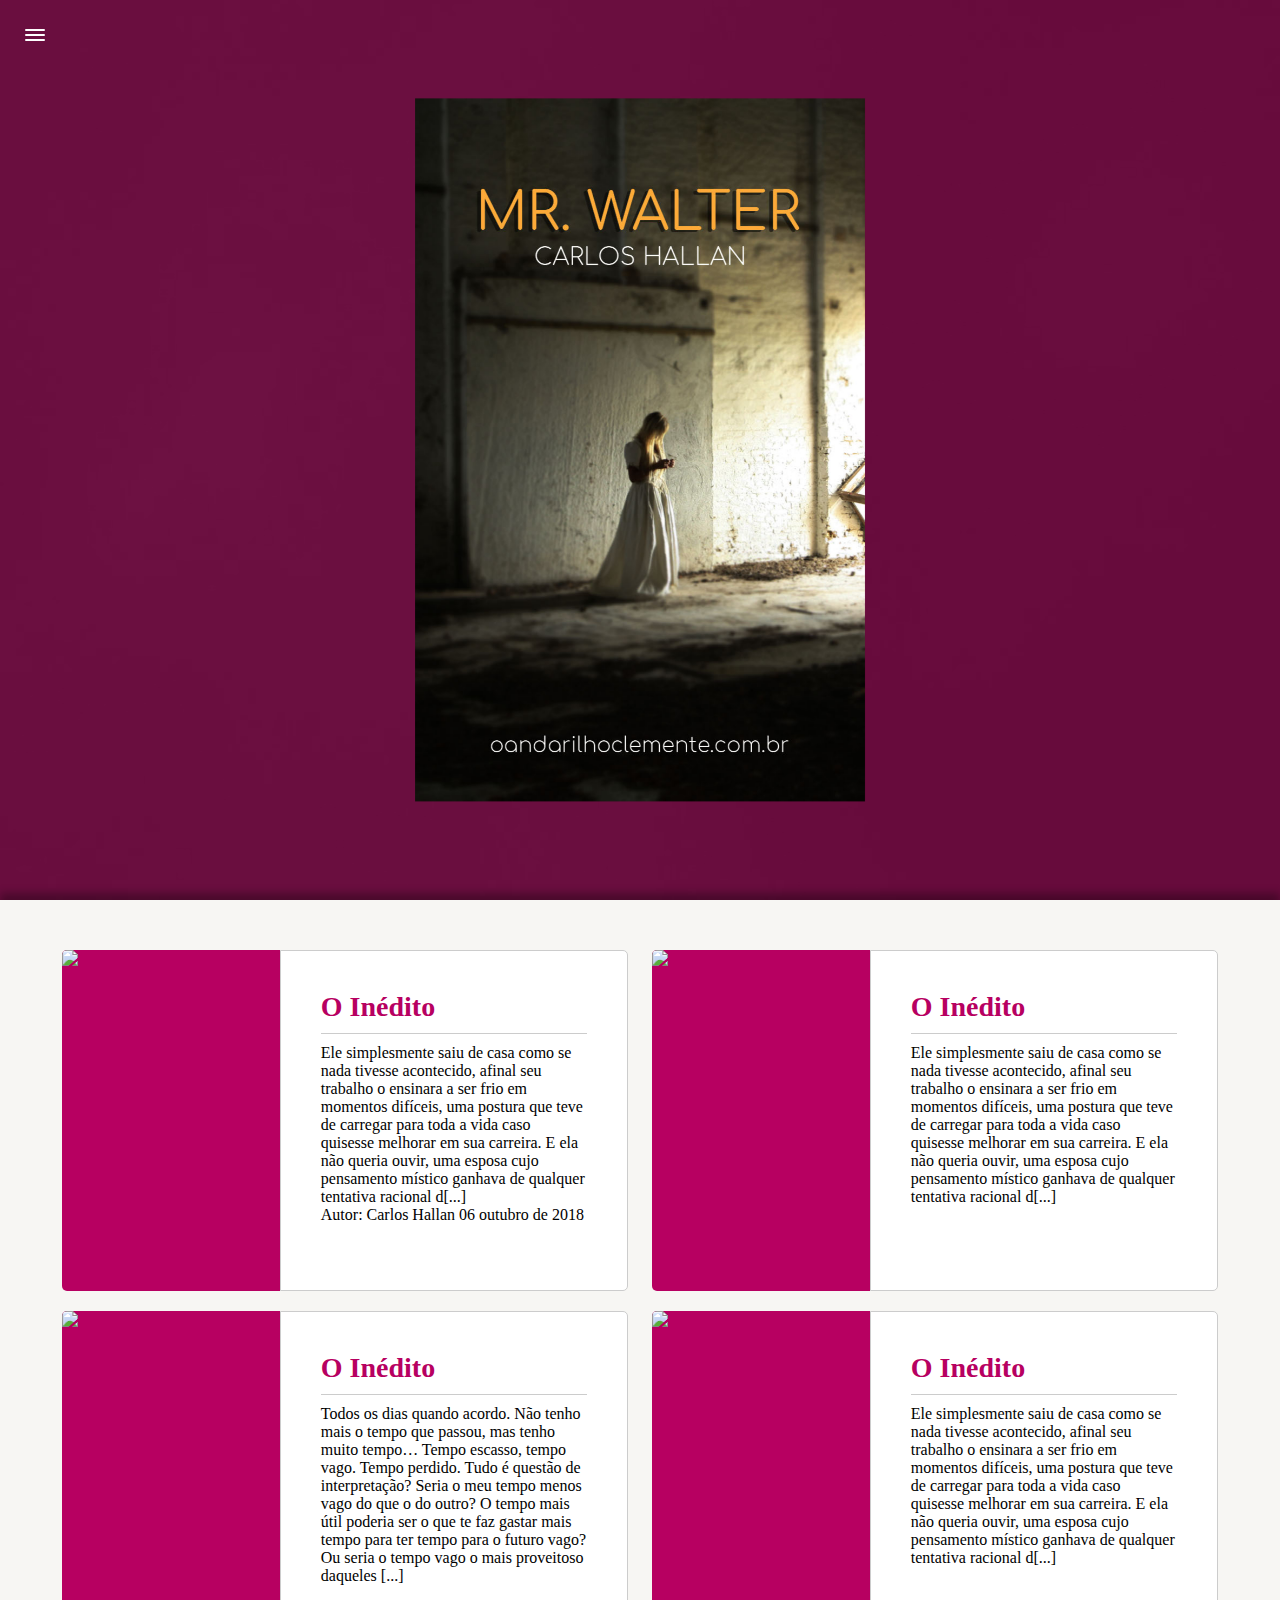
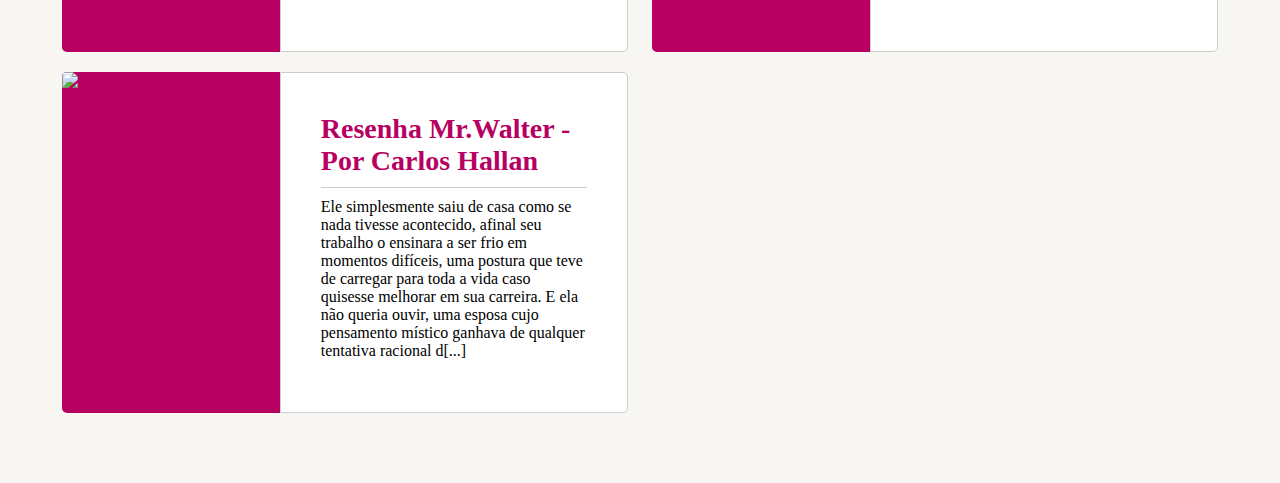
==== outrapagina.html @ c2a376c7 "Animations and format text" ====
<!DOCTYPE html>
<html lang="pt-br">

<head>
    <meta charset="UTF-8">
    <title>Maria B. Livros</title>
    <link rel="stylesheet" type="text/css" href="css/estilo.css">
    <link href="https://fonts.googleapis.com/css?family=PT+Sans|PT+Sans+Caption|PT+Sans+Narrow" rel="stylesheet">
    <link rel="stylesheet" href="https://use.fontawesome.com/releases/v5.0.13/css/all.css" integrity="sha384-DNOHZ68U8hZfKXOrtjWvjxusGo9WQnrNx2sqG0tfsghAvtVlRW3tvkXWZh58N9jp"
        crossorigin="anonymous">
</head>

<body page="index">

    <div class="loading"></div>
    <div class="loading2"></div>
    <div class="dot dot1"></div>

    <header>
        <div include="./include/menu.html"></div>

        <figure class="captionHeader">
            <img id="logo" src="imagens/mr-walter.jpg">
        </figure>

        <div class="bgVideoFilter"></div>
        <div class="bg-video">
            <img src="imagens/bg-video.jpeg">
        </div>
        
        <!-- <video muted autoplay class="bg-video" poster="imagens/bg-video.jpeg">
            <source src="videos/Blurred-Lights.webm" type="video/webm">
            <source src="videos/Blurred-Lights.mp4" type="video/mp4">
        </video> -->

    </header>

    <section class="section-blog">
        
        <article>
            <figure>
                <img src="https://d188rgcu4zozwl.cloudfront.net/content/B078NC34P8/resources/135178493">
            </figure>

            <div class="content-right">
                <h2>O Inédito</h2>
                <p>Ele simplesmente saiu de casa como se nada tivesse acontecido, afinal seu trabalho o ensinara a ser frio
                    em momentos difíceis, uma postura que teve de carregar para toda a vida caso quisesse melhorar em sua
                    carreira. E ela não queria ouvir, uma esposa cujo pensamento místico ganhava de qualquer tentativa racional
                    de esclarecer suas dúvidas. Mas foi ontem que tudo aconteceu ultima palavra</p>

                <div class="icon-article">

                    <span class="lang">Autor: Carlos Hallan</span>
                    <span class="lang">06 outubro de 2018</span>


                </div>
            </div>

            <div class="clear"></div>
        </article>

        <article>
            <figure>
                <img src="https://d188rgcu4zozwl.cloudfront.net/content/B078NC34P8/resources/135178493">
            </figure>

            <div class="content-right">
                <h2>O Inédito</h2>
                <p>Ele simplesmente saiu de casa como se nada tivesse acontecido, afinal seu trabalho o ensinara a ser frio
                    em momentos difíceis, uma postura que teve de carregar para toda a vida caso quisesse melhorar em sua
                    carreira. E ela não queria ouvir, uma esposa cujo pensamento místico ganhava de qualquer tentativa racional
                    de esclarecer suas dúvidas. Mas foi ontem que tudo aconteceu…</p>
            </div>


            <div class="clear"></div>
        </article>

        <article>
            <figure>
                <img src="https://d188rgcu4zozwl.cloudfront.net/content/B078NC34P8/resources/135178493">
            </figure>

            <div class="content-right">
                <h2>O Inédito</h2>
                <p>Todos os dias quando acordo. Não tenho mais o tempo que passou, mas tenho muito tempo…

                    Tempo escasso, tempo vago. Tempo perdido. Tudo é questão de interpretação? Seria o meu tempo menos vago do que o do outro? O tempo mais útil poderia ser o que te faz gastar mais tempo para ter tempo para o futuro vago? Ou seria o tempo vago o mais proveitoso daqueles que se usa para qualquer atividade desgastante e possivelmente divertida?
                    
                    Seria ideal gastar o tempo sem ter tempo para pensar? Seria justo gastar o tempo sem ter tempo para gastar? A troca justa pelo peso que carrega toda alma vivente e social, parece existir ao mesmo passo que a faminta agressividade de um leão, que quase sem escolha dilacera a presa sem ter tempo a perder. Com medo de ficar faminto? Ou de perder tempo ganhando tempo com a dor? Mas no social a agressividade oculta se faz amena na boca de quem a recita, mas no tempo de quem gasta se torna feroz, sangrenta e te faz escolher entre a vida e a morte (sem tempo de viver).
                    
                    Todos os dias quando acordo, não tenho mais o tempo que passou, mas tenho muito tempo… tenho todo o tempo do mundo, mas o mundo não me tem em seu tempo.</p>
            </div>

            <div class="clear"></div>
        </article>

        <article>
            <figure>
                <img src="https://d188rgcu4zozwl.cloudfront.net/content/B078NC34P8/resources/135178493">
            </figure>

            <div class="content-right">
                <h2>O Inédito</h2>
                <p>Ele simplesmente saiu de casa como se nada tivesse acontecido, afinal seu trabalho o ensinara a ser frio
                    em momentos difíceis, uma postura que teve de carregar para toda a vida caso quisesse melhorar em sua
                    carreira. E ela não queria ouvir, uma esposa cujo pensamento místico ganhava de qualquer tentativa racional
                    de esclarecer suas dúvidas. Mas foi ontem que tudo aconteceu…</p>
            </div>

            <div class="clear"></div>
        </article>

        <article>
            <figure>
                <img src="https://d188rgcu4zozwl.cloudfront.net/content/B078NC34P8/resources/135178493">
            </figure>

            <div class="content-right">
                <h2>Resenha Mr.Walter - Por Carlos Hallan</h2>
                <p>Ele simplesmente saiu de casa como se nada tivesse acontecido, afinal seu trabalho o ensinara a ser frio
                    em momentos difíceis, uma postura que teve de carregar para toda a vida caso quisesse melhorar em sua
                    carreira. E ela não queria ouvir, uma esposa cujo pensamento místico ganhava de qualquer tentativa racional
                    de esclarecer suas dúvidas. Mas foi ontem que tudo aconteceu…</p>
            </div>

            <div class="clear"></div>
        </article>
        <div class="clear"></div>

    </section>

    <!-- <div include="./include/footer.html"></div> -->

    <script src="js/jquery-3.3.1.min.js"></script>
    <script src="js/action.js"></script>
</body>

</html>
---- css/estilo.css ----
@charset utf-8;
/*Document css*/


/* font-family: 'PT Sans', sans-serif;
font-family: 'PT Sans Caption', sans-serif;
font-family: 'PT Sans Narrow', sans-serif; */

/* COLOR LIGHT{

    BG = #EEE || #FAFAFA
    BORDER = #CCC
    COLOR BOX = #FFF
    BOX-SHADOW = BLACK COM OPACIDADE ENTRE 0.2 E 0.6
    SUBCOLOR =  #b70061

}

COLOR NIGHT MODE { 

}
    */


*{
    margin: 0;
    padding: 0;
    text-decoration: none;
    box-sizing: border-box;
}

.clear{
    clear: both;
}


header{
    position: relative;
}

header .bg-video{
    width: 100%;
    height: 100%;
    top: 0;
    filter: grayscale(100%);
    object-fit: cover;
    position: fixed;
    z-index: 1;
}

header .bgVideoFilter{
    width: 100%;
    height: 100%;
    position: fixed;
    top: 0;
    background-color: #b70061;
    z-index: 2;
    opacity: 0.5;
}

header .captionHeader{
    width: 100%;
    height: 100%;
    position: fixed;
    display: block;
    top: 0;
    z-index: 3;
}

header .captionHeader img{
    width: 450px;
    height: auto;
    top: 50%;
    left: 50%;
    transform: translate(-50%, -50%);
    position: absolute;
}

header .menuTop{
    width: 100%;
    height: auto;
    z-index: 6;
    padding: 10px;
    top: 0;
    position: fixed;
}


.iconSearch{
    width: 50px;
    height: 50px;
    position: absolute;
    cursor: pointer;
    border-radius: 300px;
    transition: 0.3s;
    padding: 20px;
    top: 10px;
    right: 10px;
    transition: 0.5s;
}

.iconSearch:hover{
    background-color: #fafafa !important;
    box-shadow: 5px 5px 10px rgba(0,0,0,0.3);
}

.iconSearch i{
    top: 50%;
    left: 50%;
    transform: translate(-50%, -50%);
    position: absolute;
    border-radius: 300px;
    transition: 0.5s;
    color: #fff;
    /* background-color: #fff; */
}

.iconSearch:hover i{
    color: #555;
}

.search{
    right: 70px;
    top: 15px;
    position: absolute;
}

.search input{
    border-radius: 30px;
    border: none;
    height: 40px;
    width: 0;
    padding: 0px 0px;
    box-shadow: 5px 5px 10px rgba(0,0,0,0.3);
    outline: none;
    transition: 0.5s;
}

.search input:focus{
    transform: scale(1.1);
}

.searchShow{
    width: 300px !important;
    padding: 10px 15px !important;
}

.iconMenu{
    width: 50px;
    height: 50px;
    position: relative;
    cursor: pointer;
    border-radius: 300px;
    transition: 0.3s;
}

.iconMenu .bar{
    width: 40%;
    height: 2px;
    background-color: #fff;
    top: 50%;
    left: 50%;
    transform: translate(-50%, -50%);
    position: absolute;
    border-radius: 5px;
    transition: 0.5s;
}

.iconMenu .bar::after{
    content: '';
    width: 100%;
    height: 2px;
    background-color: #fff;
    top: 50%;
    left: 50%;
    transform: translate(-50%, 200%);
    position: absolute;
    border-radius: 5px;
    transition: 0.5s;
}

.iconMenu .bar::before{
    content: '';
    width: 100%;
    height: 2px;
    background-color: #fff;
    top: 50%;
    left: 50%;
    transform: translate(-50%, -300%);
    position: absolute;
    border-radius: 5px;
    transition: 0.5s;
}

.iconMenu:hover{
    background-color: #fafafa !important;
    box-shadow: 5px 5px 10px rgba(0,0,0,0.3);
}

.iconMenu:hover .bar::after, .iconMenu:hover .bar, .iconMenu:hover .bar::before{
    background-color: #555;
}

.iconMenu:hover .toggleBar::after, .iconMenu:hover .toggleBar::before{
    background-color: #555;
}

.iconMenu .toggleBar{
    width: 40%;
    height: 2px;
    background-color: rgba(255, 255, 255, 0);
    top: 50%;
    left: 50%;
    transform: translate(-50%, -50%);
    position: absolute;
    border-radius: 5px;
    transition: 0.5s;
}

.iconMenu .toggleBar::after{
    content: '';
    width: 100%;
    height: 2px;
    background-color: #fff;
    top: 50%;
    left: 50%;
    transform: translate(-50%, -50%) rotate(45deg);
    position: absolute;
    border-radius: 5px;
    transition: 0.5s;
}

.iconMenu .toggleBar::before{
    content: '';
    width: 100%;
    height: 2px;
    background-color: #fff;
    top: 50%;
    left: 50%;
    transform: translate(-50%, -50%) rotate(-45deg);
    position: absolute;
    border-radius: 5px;
    transition: 0.5s;
}

header .menuLeft{
    width: 250px;
    height: 100%;
    position: fixed;
    left: -100%;
    top: 0;
    background-color: #fff;
    z-index: 5;
    transition: 0.5s;
    padding-top: 60px;
    overflow: hidden;
    box-shadow: 2px 0px 5px rgba(0,0,0,0.2)
}

header .menuLeft a{
    width: 100%;
    height: auto;
    padding: 10px 15px 10px 25px;
    margin: 10px 0;
    display: block;
    text-align: left;
    color: #555;
    font-family: 'PT Sans', sans-serif;
    font-size: 15px;
    font-weight: bold;
    position: relative;
    z-index: 1;
    transition: 0.5s;
}

header .menuLeft i{
    font-size: 20px;
    margin-right: 25px;
    position: relative;
    top: 1px;
    color: #b70061;
    transition: 0.5s;
}

header .menuLeft a::after{
    content: '';
    width: 0%;
    height: 90%;
    display: block;
    /* border-bottom: 1px solid #fff; */
    transition: 0.5s;
    background-color: #b70061;
    /* box-shadow: 3px 3px 5px rgba(0,0,0,0.2); */
    position: absolute;
    padding: 5px 15px;
    left: -30px;
    top: -2px;
    z-index: -1;
    border-radius: 30px;
}

header .menuLeft a:hover::after{
   width: 80%;
}

header .menuLeft a:hover, header .menuLeft a:hover i{
    color: #fff !important;
}

header .menuLeft .submenu{
    display: none;
}

.separador{
    width: 100%;
    height: 1px;
    background-color: #ccc;
    position: relative;
    margin: 5px 0;
}


/* section */

.section-blog{
    width: 100%;
    height: auto;
    background-color: #f7f6f3;
    position: relative;
    display: block;
    z-index: 4;
    margin-top: 100%;
    box-shadow: 0 -7px 8px rgba(0,0,0,0.3);
    padding: 50px;
}

.section-blog article{
    width: 48%;
    height: auto;
    transition: 0.5s;
    display: flex;
    /* overflow: hidden; */
    position: relative;
    float: left;
    margin: 0 1%;
}

.clear{
    clear: both;
}

.section-blog article:hover{
/*     
    box-shadow: 0 43px 35px -37px rgba(0,0,0,0.3);
    transform: scale(1.03); */
}

.section-blog article figure{
    width: 70%;
    height: 341px;
    overflow: hidden;
    margin-bottom: 20px;
    background-color:#b70061;
    border-radius: 5px 0 0 5px;
}

.section-blog .content-right{
    width: 100%;
    height: 341px;
    background-color: #fff;
    border-radius: 0 5px 5px 0;
    padding: 40px;
    border: 1px solid #ccc;
    display: block;
}

.section-blog article figure img{
    width: 100%;
    height: auto;
    position: relative;
    top: 0px;
}

.section-blog article h2{
    font-size: 28px;
    border-bottom: 1px solid #ccc;
    padding: 0 0 10px;
    margin: 0 auto 10px;
    color: #b70061;
}


/* loading */

.loading{
    width: 50%;
    height: 100%;
    position: fixed;
    background-color: #f7f6f3;
    z-index: 200;
    display: block;
    top: 0;
    left: 0;
    transition: 2s;
    transition-timing-function: ease-in-out;
}

.removeLoading1{
    left: -100% !important;   
}

.loading2{
    width: 50%;
    height: 100%;
    position: fixed;
    background-color: #f7f6f3;
    z-index: 200;
    display: block;
    top: 0;
    right: 0;
    transition: 2s;
    transition-timing-function: ease-in-out;
}

.removeLoading2{
    right: -100% !important;
}


@keyframes dot1{
    0%{
        transform: translate(-200%, -50%) rotate(160deg);
    }

    50%{
        transform: translate(-200%, -50%) rotate(520deg);
    }

    100%{
        transform: translate(-200%, -50%) rotate(880deg);
        /* transform: translate(-200%, -50%) rotate(0deg) scale(1); */
    }

}
@keyframes dot2{
    0%{
        transform: translate(-200%, -50%) rotate(0deg);
    }

    50%{
        transform: translate(-200%, -50%) rotate(360deg);
    }

    100%{
        transform: translate(-200%, -50%) rotate(720deg);
        /* transform: translate(-200%, -50%) rotate(0deg) scale(1); */
    }

}
.dot{
    width: 20px;
    height: 20px;
    background-color: transparent;
    position: fixed;
    top: 50%;
    left: 50%;
    transform: translate(-50%, -50%) rotate(0deg);
    transform-origin: 50%;
    border-radius: 300px;
    /* animation-name: loading;
    animation-delay: 0;
    animation-direction: normal;
    animation-timing-function: linear;
    animation-duration: 1s;
    animation-iteration-count: infinite; */
    z-index: 201;
    transition: 1s;
}

.removeDot{
    opacity: 0;
    transform: translate(-50%, -50%) rotate(0deg) scale(0);
    transition: opacity 0.5s, transform 2s;
}

.dot::before{
    content: '';
    width: 20px;
    height: 20px;
    background-color: #b70061;
    position: absolute;
    top: 50%;
    left: 50%;
    transform: translate(-200%, -50%) rotate(45deg);
    transform-origin: 200%;
    border-radius: 300px;
    animation-name: dot1;
    animation-delay: 0;
    animation-direction: normal;
    animation-timing-function: linear;
    animation-duration: 2s;
    animation-iteration-count: infinite;
    z-index: 201;
}

.dot::after{
    content: '';
    width: 20px;
    height: 20px;
    background-color: #b70061;
    position: absolute;
    top: 50%;
    left: 50%;
    transform: translate(-200%, -50%) rotate(0deg);
    transform-origin: 200%;
    border-radius: 300px;
    animation-name: dot2;
    animation-delay: 0;
    animation-direction: normal;
    animation-timing-function: linear;
    animation-duration: 2s;
    animation-iteration-count: infinite;
    z-index: 201;
}
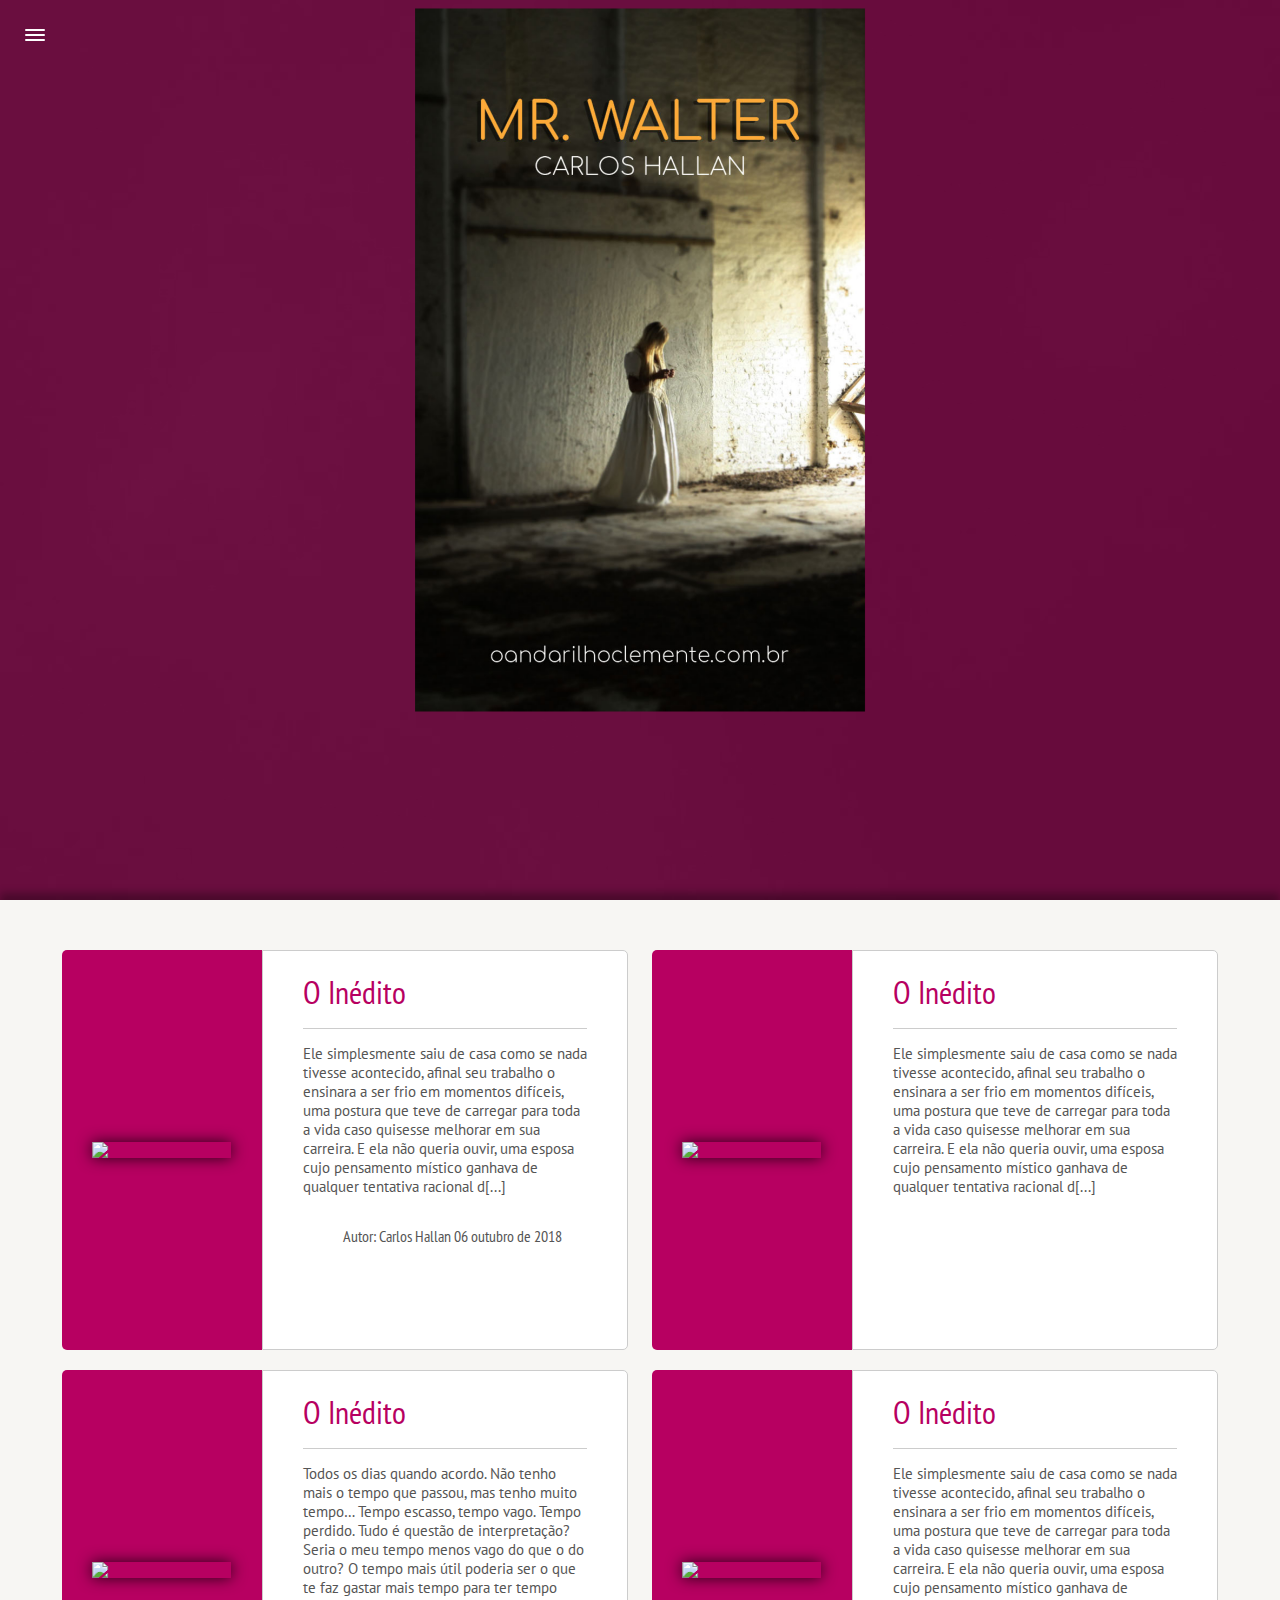
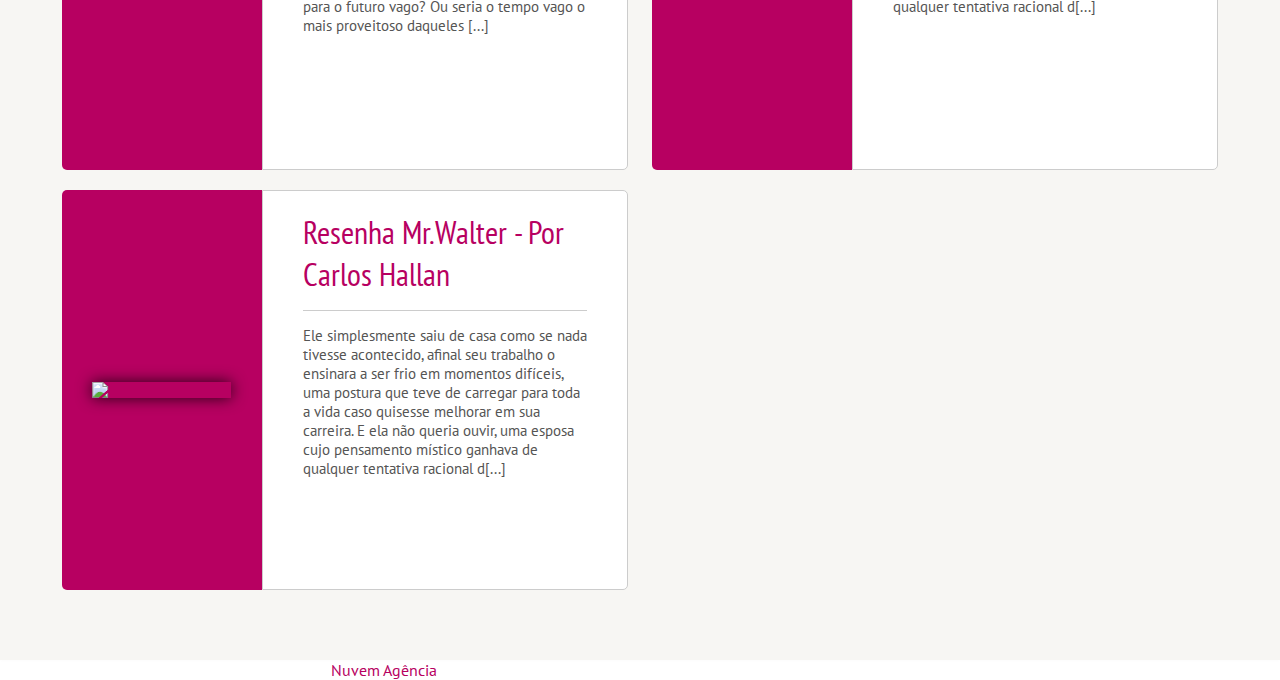
==== commit 8b3c43c2: "Accelerated animations, include footer" ====
--- a/outrapagina.html
+++ b/outrapagina.html
@@ -132,7 +132,8 @@
 
     </section>
 
-    <!-- <div include="./include/footer.html"></div> -->
+    <div include="./include/footer.html"></div>
+    
 
     <script src="js/jquery-3.3.1.min.js"></script>
     <script src="js/action.js"></script>
--- a/css/estilo.css
+++ b/css/estilo.css
@@ -22,6 +22,101 @@
     */
 
 
+@keyframes dot1{
+    0%{
+        transform: translate(-200%, -50%) rotate(160deg);
+    }
+
+    50%{
+        transform: translate(-200%, -50%) rotate(520deg);
+    }
+
+    100%{
+        transform: translate(-200%, -50%) rotate(880deg);
+        /* transform: translate(-200%, -50%) rotate(0deg) scale(1); */
+    }
+
+}
+
+@-moz-keyframes dot1{
+    0%{
+        transform: translate(-200%, -50%) rotate(160deg);
+    }
+
+    50%{
+        transform: translate(-200%, -50%) rotate(520deg);
+    }
+
+    100%{
+        transform: translate(-200%, -50%) rotate(880deg);
+        /* transform: translate(-200%, -50%) rotate(0deg) scale(1); */
+    }
+
+}
+
+@-webkit-keyframes dot1{
+    0%{
+        transform: translate(-200%, -50%) rotate(160deg);
+    }
+
+    50%{
+        transform: translate(-200%, -50%) rotate(520deg);
+    }
+
+    100%{
+        transform: translate(-200%, -50%) rotate(880deg);
+        /* transform: translate(-200%, -50%) rotate(0deg) scale(1); */
+    }
+
+}
+@keyframes dot2{
+    0%{
+        transform: translate(-200%, -50%) rotate(0deg);
+    }
+
+    50%{
+        transform: translate(-200%, -50%) rotate(360deg);
+    }
+
+    100%{
+        transform: translate(-200%, -50%) rotate(720deg);
+        /* transform: translate(-200%, -50%) rotate(0deg) scale(1); */
+    }
+
+}
+
+@-moz-keyframes dot2{
+    0%{
+        transform: translate(-200%, -50%) rotate(0deg);
+    }
+
+    50%{
+        transform: translate(-200%, -50%) rotate(360deg);
+    }
+
+    100%{
+        transform: translate(-200%, -50%) rotate(720deg);
+        /* transform: translate(-200%, -50%) rotate(0deg) scale(1); */
+    }
+
+}
+
+@-webkit-keyframes dot2{
+    0%{
+        transform: translate(-200%, -50%) rotate(0deg);
+    }
+
+    50%{
+        transform: translate(-200%, -50%) rotate(360deg);
+    }
+
+    100%{
+        transform: translate(-200%, -50%) rotate(720deg);
+        /* transform: translate(-200%, -50%) rotate(0deg) scale(1); */
+    }
+
+}
+
 *{
     margin: 0;
     padding: 0;
@@ -65,12 +160,13 @@
     display: block;
     top: 0;
     z-index: 3;
+    text-align: center;
 }
 
 header .captionHeader img{
     width: 450px;
     height: auto;
-    top: 50%;
+    top: 40%;
     left: 50%;
     transform: translate(-50%, -50%);
     position: absolute;
@@ -83,6 +179,93 @@
     padding: 10px;
     top: 0;
     position: fixed;
+    transition: 1s;
+}
+
+.bg-modal{
+    width: 100%;
+    height: 100%;
+    background-color: rgba(0,0,0,0.7);
+    top: 0;
+    left: 0;
+    position: fixed;
+    z-index: 204;
+    transform: scale(0);
+    transition: 0.6s;
+}
+
+.bg-modal-show{
+    transform: scale(1);
+}
+
+.modal{
+    width: 400px;
+    height: auto;
+    background-color: #fff;
+    border: 1px solid #fff;
+    border-radius: 10px;
+    box-shadow: 5px 30px 20px -20px rgba(0,0,0,0.4);
+    top: 50%;
+    left: 50%;
+    transform: translate(-50%, -50%) scale(0);
+    position: fixed;
+    z-index: 205;
+    padding: 40px;
+    text-align: center;
+    transition: 0.5s;
+}
+
+.modal-show{
+    transform: translate(-50%, -50%) scale(1);
+}
+
+.modal p{
+    font-family: 'PT Sans', sans-serif;
+    color: #555;
+    margin: 0 0 40px;
+    /* font-family: 'PT Sans Caption', sans-serif; */
+    /* font-family: 'PT Sans Narrow', sans-serif;  */
+}
+
+.btn-index{
+    color: #b70061;
+    border: 2px solid #fff;
+    position: relative;
+    top: 50%;
+    width: 50px;
+    height: 50px;
+    font-size: 20px !important;
+    padding: 0 !important;
+    margin: 0 5px;
+    display: inline-block;
+    /* left: 50%; */
+    /* transform: translate(-50%, -50%); */
+}
+.btn-index:hover{
+    background-color: #b70061 !important;
+    border: 2px solid #fff;
+    transform: scale(1.1);
+    color: #fff;
+}
+
+.menuTopShow{
+    background-color: #b70061;
+    box-shadow: 0 0 5px rgba(0,0,0,0.6);
+    /* border-bottom: 2px solid #fff; */
+}
+
+.logo-menu-top{
+    width: 300px;
+    height: auto;
+    position: absolute;
+    top: -100%;
+    left: 50%;
+    transform: translate(-50%, -50%);
+    transition: 1s;
+}
+
+.logo-menu-top-show{
+    top: 50%;
 }
 
 
@@ -356,12 +539,33 @@
 }
 
 .section-blog article figure{
-    width: 70%;
+    width: 100%;
     height: 341px;
     overflow: hidden;
     margin-bottom: 20px;
     background-color:#b70061;
     border-radius: 5px 0 0 5px;
+    position: relative;
+}
+
+.section-blog article figure div{
+    width: 120%;
+    height: 120%;
+    overflow: hidden;
+    margin-bottom: 20px;
+    background-color:#ffcc00;
+    /* background-image: url('https://d188rgcu4zozwl.cloudfront.net/content/B078NC34P8/resources/135178493'); */
+    background-size: cover;
+    background-position: center center;
+    /* background-attachment: ; */
+    filter: blur(5px);
+    border-radius: 5px 0 0 5px;
+    display: block;
+    z-index: 1;
+    position: absolute;
+    top: 50%;
+    left: 50%;
+    transform: translate(-50%, -50%);
 }
 
 .section-blog .content-right{
@@ -369,24 +573,45 @@
     height: 341px;
     background-color: #fff;
     border-radius: 0 5px 5px 0;
-    padding: 40px;
+    padding: 20px 40px;
     border: 1px solid #ccc;
     display: block;
 }
 
 .section-blog article figure img{
-    width: 100%;
-    height: auto;
-    position: relative;
-    top: 0px;
+    width: 40%;
+    height: auto;
+    position: relative;
+    top: 50%;
+    left: 50%;
+    transform: translate(-50%, -50%);
+    z-index: 2;
+    display: block;
+    box-shadow: 0px 0px 15px rgba(0,0,0,0.8);
+    
 }
 
 .section-blog article h2{
-    font-size: 28px;
+    font-size: 32px;
     border-bottom: 1px solid #ccc;
-    padding: 0 0 10px;
-    margin: 0 auto 10px;
+    padding: 0 0 15px;
+    margin: 0 auto 15px;
     color: #b70061;
+    font-family: 'PT Sans Narrow', sans-serif;
+    font-weight: lighter;
+    /* font-family: 'PT Sans', sans-serif;
+font-family: 'PT Sans Caption', sans-serif;
+font-family: 'PT Sans Narrow', sans-serif; */
+    
+}
+
+.section-blog article p{
+    font-size: 15px;
+    padding: 0 0 15px;
+    /* margin: 0 auto 15px; */
+    color: #555;
+    font-family: 'PT Sans', sans-serif;
+    font-weight: lighter;
 }
 
 
@@ -401,8 +626,8 @@
     display: block;
     top: 0;
     left: 0;
-    transition: 2s;
-    transition-timing-function: ease-in-out;
+    transition: 1s;
+    transition-timing-function: step-start(1);
 }
 
 .removeLoading1{
@@ -418,45 +643,14 @@
     display: block;
     top: 0;
     right: 0;
-    transition: 2s;
-    transition-timing-function: ease-in-out;
+    transition: 1s;
+    transition-timing-function: step-start(1);
 }
 
 .removeLoading2{
     right: -100% !important;
 }
 
-
-@keyframes dot1{
-    0%{
-        transform: translate(-200%, -50%) rotate(160deg);
-    }
-
-    50%{
-        transform: translate(-200%, -50%) rotate(520deg);
-    }
-
-    100%{
-        transform: translate(-200%, -50%) rotate(880deg);
-        /* transform: translate(-200%, -50%) rotate(0deg) scale(1); */
-    }
-
-}
-@keyframes dot2{
-    0%{
-        transform: translate(-200%, -50%) rotate(0deg);
-    }
-
-    50%{
-        transform: translate(-200%, -50%) rotate(360deg);
-    }
-
-    100%{
-        transform: translate(-200%, -50%) rotate(720deg);
-        /* transform: translate(-200%, -50%) rotate(0deg) scale(1); */
-    }
-
-}
 .dot{
     width: 20px;
     height: 20px;
@@ -521,4 +715,117 @@
     animation-duration: 2s;
     animation-iteration-count: infinite;
     z-index: 201;
+}
+
+.icon-article{
+    width: 100%;
+    height: auto;
+    /* background: #eee; */
+    /* border-bottom: 1px solid #ccc; */
+    /* margin-bottom: 10px; */
+    padding: 15px 0;
+    color: #555;
+    font-family: 'PT Sans Narrow', sans-serif;
+    font-weight: lighter;
+    position: relative;
+}
+
+.icon-article .lang{
+    left: 40px;
+    position: relative;
+}
+
+.icon-article img{
+    width: 30px;
+    height: auto;
+    border-radius: 100%;
+    left: 0;
+    top: 50%;
+    position: absolute;
+    transform: translate(0, -50%)
+}
+
+.btn{
+    border: none;
+    border-radius: 30px;
+    font-family: 'PT Sans', sans-serif;
+    font-size: 14px;
+    padding: 15px 60px;
+    display: inline-block;
+    outline: none;
+    transition: 0.5s;
+    cursor: pointer;
+}
+
+.btn:hover{
+    background-color: #555;
+    /* color:  #b70061; */
+}
+
+.btn:active{
+    transform: scale(0.9);
+}
+
+.btn-full{
+    width: 100%;
+    text-align: center;
+    background-color: #b70061;
+    color: #fff;
+}
+.btn-inline{
+    width: auto;
+    text-align: center;
+    background-color: #b70061;
+    color: #fff;
+    margin: 0 5px;
+}
+
+.date{
+    float: right;
+    padding-right: 30px;
+}
+
+.footer{
+    width: 100%;
+    height:30px;
+    padding: 30px 0 50px;
+    background-color: #000 !important;
+    display: block;
+    position: relative;
+    z-index: 3;
+    text-align: center;
+}
+
+footer p{
+    color: #fff;
+    font-family: 'PT Sans', sans-serif;
+    font-weight: lighter;
+}
+
+
+
+
+@media (max-width: 1366px){
+    .section-blog article figure{
+
+        width: 60%;
+        height: 400px;
+
+    }
+
+    .section-blog article figure img{
+
+        width: 70%;
+        
+    }
+   
+    .section-blog .content-right{
+        width: 100%;
+        height: 400px;
+        background-color: #fff;
+        border-radius: 0 5px 5px 0;
+        padding: 20px 40px;
+        border: 1px solid #ccc;
+        display: block;
+    }
 }